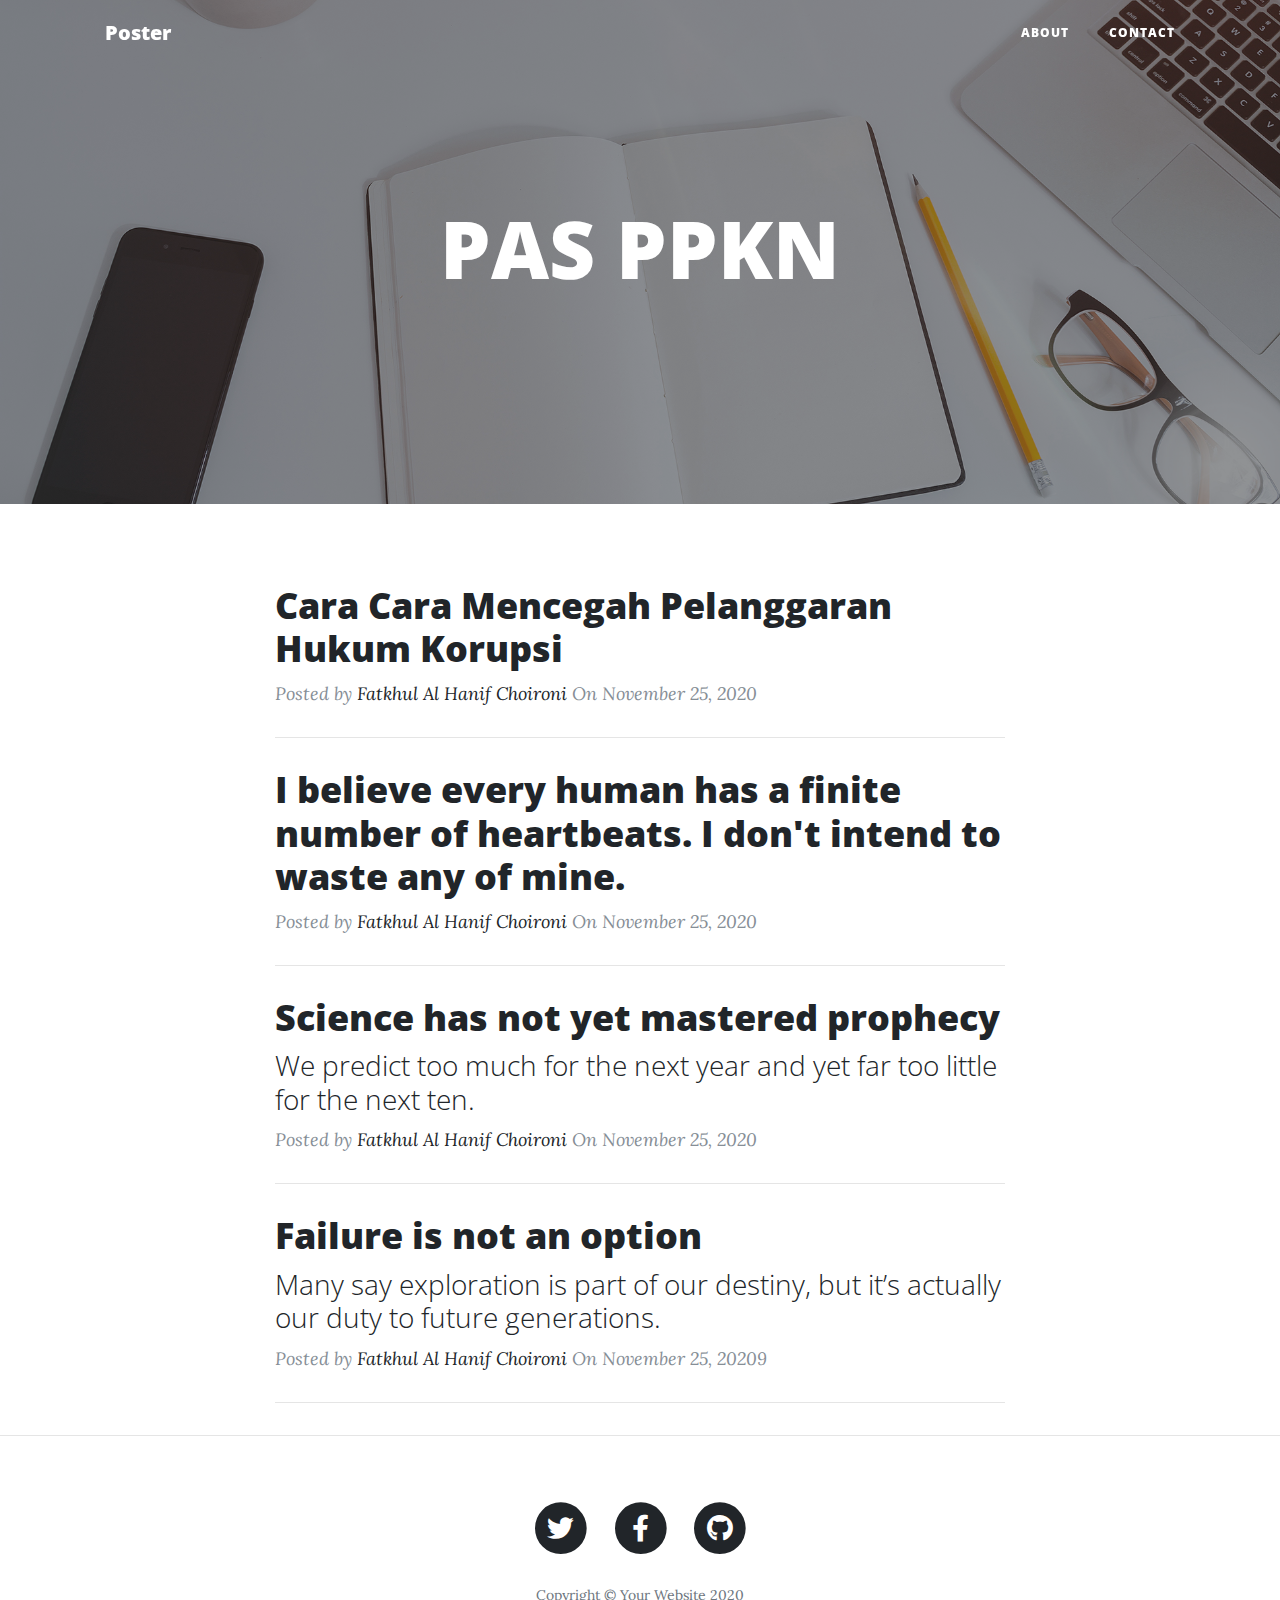
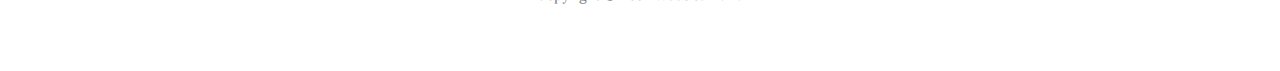
==== index.html @ aab808b7 "Initial commit" ====
<!DOCTYPE html>
<html lang="en">

<head>

  <meta charset="utf-8">
  <meta name="viewport" content="width=device-width, initial-scale=1, shrink-to-fit=no">
  <meta name="description" content="">
  <meta name="author" content="">

  <title>PASPKN</title>

  <!-- Bootstrap core CSS -->
  <link href="vendor/bootstrap/css/bootstrap.min.css" rel="stylesheet">

  <!-- Custom fonts for this template -->
  <link href="vendor/fontawesome-free/css/all.min.css" rel="stylesheet" type="text/css">
  <link href='https://fonts.googleapis.com/css?family=Lora:400,700,400italic,700italic' rel='stylesheet' type='text/css'>
  <link href='https://fonts.googleapis.com/css?family=Open+Sans:300italic,400italic,600italic,700italic,800italic,400,300,600,700,800' rel='stylesheet' type='text/css'>

  <!-- Custom styles for this template -->
  <link href="css/clean-blog.min.css" rel="stylesheet">

</head>

<body>

  <!-- Navigation -->
  <nav class="navbar navbar-expand-lg navbar-light fixed-top" id="mainNav">
    <div class="container">
      <a class="navbar-brand" href="index.html">Poster</a>
      <button class="navbar-toggler navbar-toggler-right" type="button" data-toggle="collapse" data-target="#navbarResponsive" aria-controls="navbarResponsive" aria-expanded="false" aria-label="Toggle navigation">
        Menu
        <i class="fas fa-bars"></i>
      </button>
      <div class="collapse navbar-collapse" id="navbarResponsive">
        <ul class="navbar-nav ml-auto">
          <li class="nav-item">
            <a class="nav-link" href="about.html">About</a>
          </li>
          <li class="nav-item">
            <a class="nav-link" href="contact.html">Contact</a>
          </li>
        </ul>
      </div>
    </div>
  </nav>

  <!-- Page Header -->
  <header class="masthead" style="background-image: url('img/home-bg.jpg')">
    <div class="overlay"></div>
    <div class="container">
      <div class="row">
        <div class="col-lg-8 col-md-10 mx-auto">
          <div class="site-heading">
            <h1>PAS PPKN</h1>
          </div>
        </div>
      </div>
    </div>
  </header>

  <!-- Main Content -->
  <div class="container">
    <div class="row">
      <div class="col-lg-8 col-md-10 mx-auto">
        <div class="post-preview">
          <a href="post.html">
            <h2 class="post-title">
              Cara Cara Mencegah Pelanggaran Hukum Korupsi 
            </h2>
            <h3 class="post-subtitle">
              
            </h3>
          </a>
          <p class="post-meta">Posted by
            <a href="#">Fatkhul Al Hanif Choironi</a>
            On November 25, 2020</p>
        </div>
        <hr>
        <div class="post-preview">
          <a href="post2.html">
            <h2 class="post-title">
              I believe every human has a finite number of heartbeats. I don't intend to waste any of mine.
            </h2>
          </a>
          <p class="post-meta">Posted by
            <a href="#">Fatkhul Al Hanif Choironi</a>
            On November 25, 2020</p>
        </div>
        <hr>
        <div class="post-preview">
          <a href="post.html">
            <h2 class="post-title">
              Science has not yet mastered prophecy
            </h2>
            <h3 class="post-subtitle">
              We predict too much for the next year and yet far too little for the next ten.
            </h3>
          </a>
          <p class="post-meta">Posted by
            <a href="#">Fatkhul Al Hanif Choironi</a>
            On November 25, 2020</p>
        </div>
        <hr>
        <div class="post-preview">
          <a href="post.html">
            <h2 class="post-title">
              Failure is not an option
            </h2>
            <h3 class="post-subtitle">
              Many say exploration is part of our destiny, but it’s actually our duty to future generations.
            </h3>
          </a>
          <p class="post-meta">Posted by
            <a href="#">Fatkhul Al Hanif Choironi</a>
            On November 25, 20209</p>
        </div>
        <hr>
        <!-- Pager -->
       
      </div>
    </div>
  </div>

  <hr>

  <!-- Footer -->
  <footer>
    <div class="container">
      <div class="row">
        <div class="col-lg-8 col-md-10 mx-auto">
          <ul class="list-inline text-center">
            <li class="list-inline-item">
              <a href="#">
                <span class="fa-stack fa-lg">
                  <i class="fas fa-circle fa-stack-2x"></i>
                  <i class="fab fa-twitter fa-stack-1x fa-inverse"></i>
                </span>
              </a>
            </li>
            <li class="list-inline-item">
              <a href="#">
                <span class="fa-stack fa-lg">
                  <i class="fas fa-circle fa-stack-2x"></i>
                  <i class="fab fa-facebook-f fa-stack-1x fa-inverse"></i>
                </span>
              </a>
            </li>
            <li class="list-inline-item">
              <a href="#">
                <span class="fa-stack fa-lg">
                  <i class="fas fa-circle fa-stack-2x"></i>
                  <i class="fab fa-github fa-stack-1x fa-inverse"></i>
                </span>
              </a>
            </li>
          </ul>
          <p class="copyright text-muted">Copyright &copy; Your Website 2020</p>
        </div>
      </div>
    </div>
  </footer>

  <!-- Bootstrap core JavaScript -->
  <script src="vendor/jquery/jquery.min.js"></script>
  <script src="vendor/bootstrap/js/bootstrap.bundle.min.js"></script>

  <!-- Custom scripts for this template -->
  <script src="js/clean-blog.min.js"></script>

</body>

</html>
---- css/clean-blog.min.css ----
/*!
 * Start Bootstrap - Clean Blog v5.0.10 (https://startbootstrap.com/theme/clean-blog)
 * Copyright 2013-2020 Start Bootstrap
 * Licensed under MIT (https://github.com/StartBootstrap/startbootstrap-clean-blog/blob/master/LICENSE)
 */body{font-size:20px;color:#212529;font-family:Lora,'Times New Roman',serif}p{line-height:1.5;margin:30px 0}p a{text-decoration:underline}h1,h2,h3,h4,h5,h6{font-weight:800;font-family:'Open Sans','Helvetica Neue',Helvetica,Arial,sans-serif}a{color:#212529;transition:all .2s}a:focus,a:hover{color:#0085a1}blockquote{font-style:italic;color:#868e96}.section-heading{font-size:36px;font-weight:700;margin-top:60px}.caption{font-size:14px;font-style:italic;display:block;margin:0;padding:10px;text-align:center;border-bottom-right-radius:5px;border-bottom-left-radius:5px}::-moz-selection{color:#fff;background:#0085a1;text-shadow:none}::selection{color:#fff;background:#0085a1;text-shadow:none}img::-moz-selection{color:#fff;background:0 0}img::selection{color:#fff;background:0 0}img::-moz-selection{color:#fff;background:0 0}#mainNav{position:absolute;border-bottom:1px solid #e9ecef;background-color:#fff;font-family:'Open Sans','Helvetica Neue',Helvetica,Arial,sans-serif}#mainNav .navbar-brand{font-weight:800;color:#343a40}#mainNav .navbar-toggler{font-size:12px;font-weight:800;padding:13px;text-transform:uppercase;color:#343a40}#mainNav .navbar-nav>li.nav-item>a{font-size:12px;font-weight:800;letter-spacing:1px;text-transform:uppercase}@media only screen and (min-width:992px){#mainNav{border-bottom:1px solid transparent;background:0 0}#mainNav .navbar-brand{padding:10px 20px;color:#fff}#mainNav .navbar-brand:focus,#mainNav .navbar-brand:hover{color:rgba(255,255,255,.8)}#mainNav .navbar-nav>li.nav-item>a{padding:10px 20px;color:#fff}#mainNav .navbar-nav>li.nav-item>a:focus,#mainNav .navbar-nav>li.nav-item>a:hover{color:rgba(255,255,255,.8)}}@media only screen and (min-width:992px){#mainNav{transition:background-color .2s;transform:translate3d(0,0,0);-webkit-backface-visibility:hidden;backface-visibility:hidden}#mainNav.is-fixed{position:fixed;top:-67px;transition:transform .2s;border-bottom:1px solid #fff;background-color:rgba(255,255,255,.9)}#mainNav.is-fixed .navbar-brand{color:#212529}#mainNav.is-fixed .navbar-brand:focus,#mainNav.is-fixed .navbar-brand:hover{color:#0085a1}#mainNav.is-fixed .navbar-nav>li.nav-item>a{color:#212529}#mainNav.is-fixed .navbar-nav>li.nav-item>a:focus,#mainNav.is-fixed .navbar-nav>li.nav-item>a:hover{color:#0085a1}#mainNav.is-visible{transform:translate3d(0,100%,0)}}header.masthead{margin-bottom:50px;background:no-repeat center center;background-color:#868e96;background-attachment:scroll;position:relative;background-size:cover}header.masthead .overlay{position:absolute;top:0;left:0;height:100%;width:100%;background-color:#212529;opacity:.5}header.masthead .page-heading,header.masthead .post-heading,header.masthead .site-heading{padding:200px 0 150px;color:#fff}@media only screen and (min-width:768px){header.masthead .page-heading,header.masthead .post-heading,header.masthead .site-heading{padding:200px 0}}header.masthead .page-heading,header.masthead .site-heading{text-align:center}header.masthead .page-heading h1,header.masthead .site-heading h1{font-size:50px;margin-top:0}header.masthead .page-heading .subheading,header.masthead .site-heading .subheading{font-size:24px;font-weight:300;line-height:1.1;display:block;margin:10px 0 0;font-family:'Open Sans','Helvetica Neue',Helvetica,Arial,sans-serif}@media only screen and (min-width:768px){header.masthead .page-heading h1,header.masthead .site-heading h1{font-size:80px}}header.masthead .post-heading h1{font-size:35px}header.masthead .post-heading .meta,header.masthead .post-heading .subheading{line-height:1.1;display:block}header.masthead .post-heading .subheading{font-size:24px;font-weight:600;margin:10px 0 30px;font-family:'Open Sans','Helvetica Neue',Helvetica,Arial,sans-serif}header.masthead .post-heading .meta{font-size:20px;font-weight:300;font-style:italic;font-family:Lora,'Times New Roman',serif}header.masthead .post-heading .meta a{color:#fff}@media only screen and (min-width:768px){header.masthead .post-heading h1{font-size:55px}header.masthead .post-heading .subheading{font-size:30px}}.post-preview>a{color:#212529}.post-preview>a:focus,.post-preview>a:hover{text-decoration:none;color:#0085a1}.post-preview>a>.post-title{font-size:30px;margin-top:30px;margin-bottom:10px}.post-preview>a>.post-subtitle{font-weight:300;margin:0 0 10px}.post-preview>.post-meta{font-size:18px;font-style:italic;margin-top:0;color:#868e96}.post-preview>.post-meta>a{text-decoration:none;color:#212529}.post-preview>.post-meta>a:focus,.post-preview>.post-meta>a:hover{text-decoration:underline;color:#0085a1}@media only screen and (min-width:768px){.post-preview>a>.post-title{font-size:36px}}.floating-label-form-group{font-size:14px;position:relative;margin-bottom:0;padding-bottom:.5em;border-bottom:1px solid #dee2e6}.floating-label-form-group input,.floating-label-form-group textarea{font-size:1.5em;position:relative;z-index:1;padding:0;resize:none;border:none;border-radius:0;background:0 0;box-shadow:none!important;font-family:Lora,'Times New Roman',serif}.floating-label-form-group input::-webkit-input-placeholder,.floating-label-form-group textarea::-webkit-input-placeholder{color:#868e96;font-family:Lora,'Times New Roman',serif}.floating-label-form-group label{font-size:.85em;line-height:1.764705882em;position:relative;z-index:0;top:2em;display:block;margin:0;transition:top .3s ease,opacity .3s ease;opacity:0}.floating-label-form-group .help-block{margin:15px 0}.floating-label-form-group-with-value label{top:0;opacity:1}.floating-label-form-group-with-focus label{color:#0085a1}form .form-group:first-child .floating-label-form-group{border-top:1px solid #dee2e6}footer{padding:50px 0 65px}footer .list-inline{margin:0;padding:0}footer .copyright{font-size:14px;margin-bottom:0;text-align:center}.btn{font-size:14px;font-weight:800;padding:15px 25px;letter-spacing:1px;text-transform:uppercase;border-radius:0;font-family:'Open Sans','Helvetica Neue',Helvetica,Arial,sans-serif}.btn-primary{background-color:#0085a1;border-color:#0085a1}.btn-primary:active,.btn-primary:focus,.btn-primary:hover{color:#fff;background-color:#00657b!important;border-color:#00657b!important}.btn-lg{font-size:16px;padding:25px 35px}
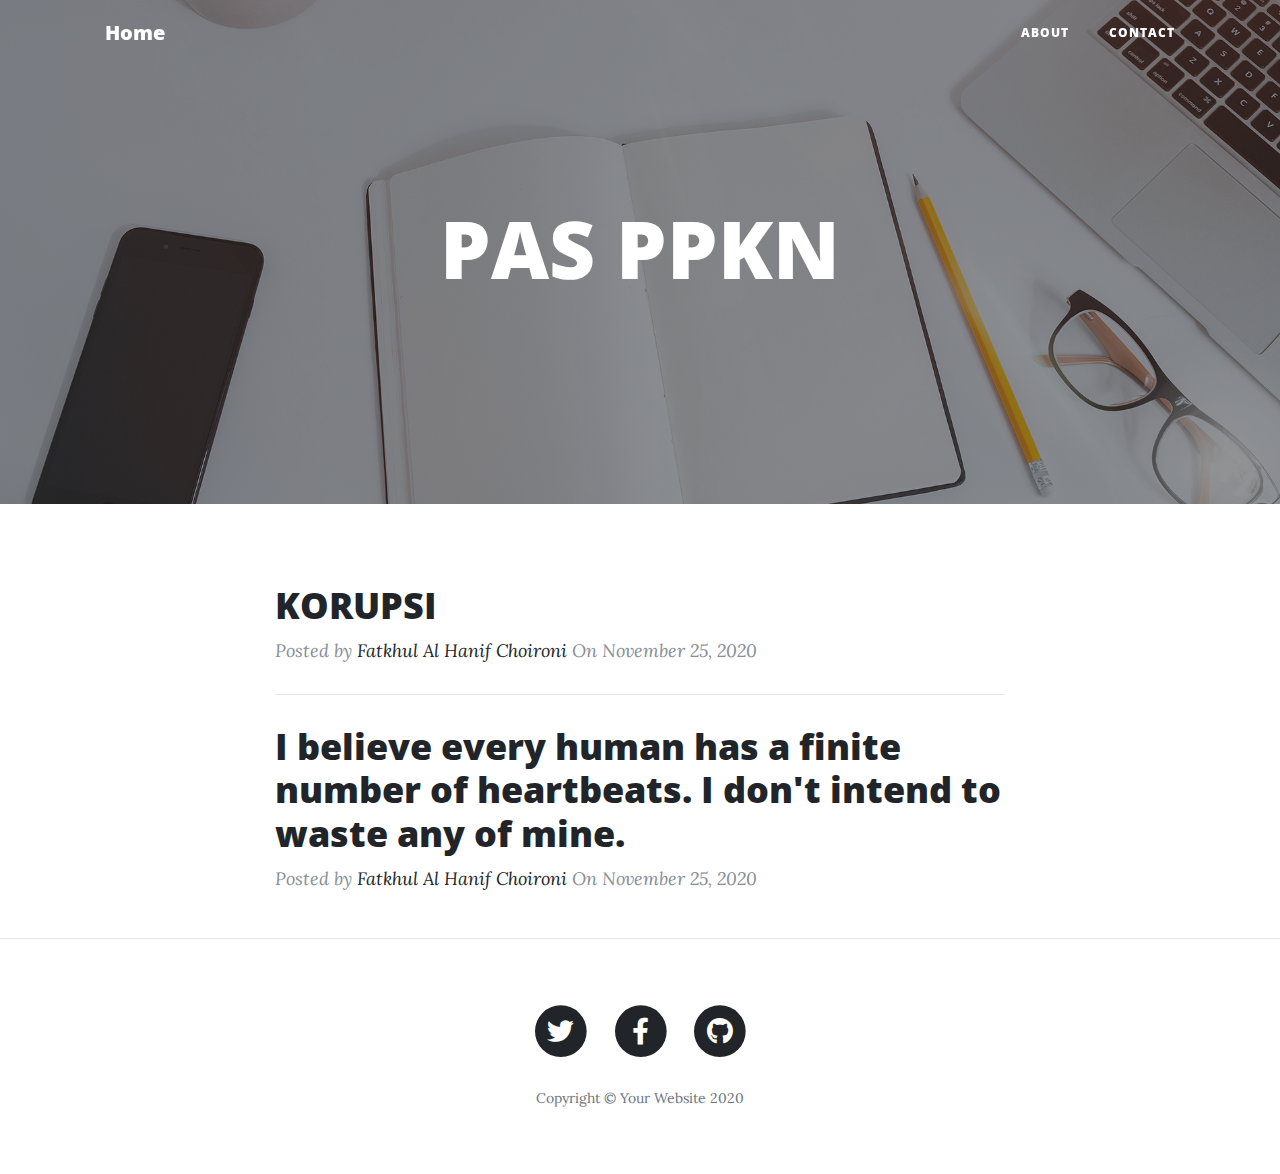
==== commit 1369b9a8: "update" ====
--- a/index.html
+++ b/index.html
@@ -8,7 +8,7 @@
   <meta name="description" content="">
   <meta name="author" content="">
 
-  <title>PASPKN</title>
+  <title>PAS PPKN</title>
 
   <!-- Bootstrap core CSS -->
   <link href="vendor/bootstrap/css/bootstrap.min.css" rel="stylesheet">
@@ -28,7 +28,7 @@
   <!-- Navigation -->
   <nav class="navbar navbar-expand-lg navbar-light fixed-top" id="mainNav">
     <div class="container">
-      <a class="navbar-brand" href="index.html">Poster</a>
+      <a class="navbar-brand" href="index.html">Home</a>
       <button class="navbar-toggler navbar-toggler-right" type="button" data-toggle="collapse" data-target="#navbarResponsive" aria-controls="navbarResponsive" aria-expanded="false" aria-label="Toggle navigation">
         Menu
         <i class="fas fa-bars"></i>
@@ -65,9 +65,9 @@
     <div class="row">
       <div class="col-lg-8 col-md-10 mx-auto">
         <div class="post-preview">
-          <a href="post.html">
+          <a href="korupsi.html">
             <h2 class="post-title">
-              Cara Cara Mencegah Pelanggaran Hukum Korupsi 
+             KORUPSI 
             </h2>
             <h3 class="post-subtitle">
               
@@ -79,7 +79,7 @@
         </div>
         <hr>
         <div class="post-preview">
-          <a href="post2.html">
+          <a href="bullying.html">
             <h2 class="post-title">
               I believe every human has a finite number of heartbeats. I don't intend to waste any of mine.
             </h2>
@@ -88,35 +88,7 @@
             <a href="#">Fatkhul Al Hanif Choironi</a>
             On November 25, 2020</p>
         </div>
-        <hr>
-        <div class="post-preview">
-          <a href="post.html">
-            <h2 class="post-title">
-              Science has not yet mastered prophecy
-            </h2>
-            <h3 class="post-subtitle">
-              We predict too much for the next year and yet far too little for the next ten.
-            </h3>
-          </a>
-          <p class="post-meta">Posted by
-            <a href="#">Fatkhul Al Hanif Choironi</a>
-            On November 25, 2020</p>
-        </div>
-        <hr>
-        <div class="post-preview">
-          <a href="post.html">
-            <h2 class="post-title">
-              Failure is not an option
-            </h2>
-            <h3 class="post-subtitle">
-              Many say exploration is part of our destiny, but it’s actually our duty to future generations.
-            </h3>
-          </a>
-          <p class="post-meta">Posted by
-            <a href="#">Fatkhul Al Hanif Choironi</a>
-            On November 25, 20209</p>
-        </div>
-        <hr>
+
         <!-- Pager -->
        
       </div>
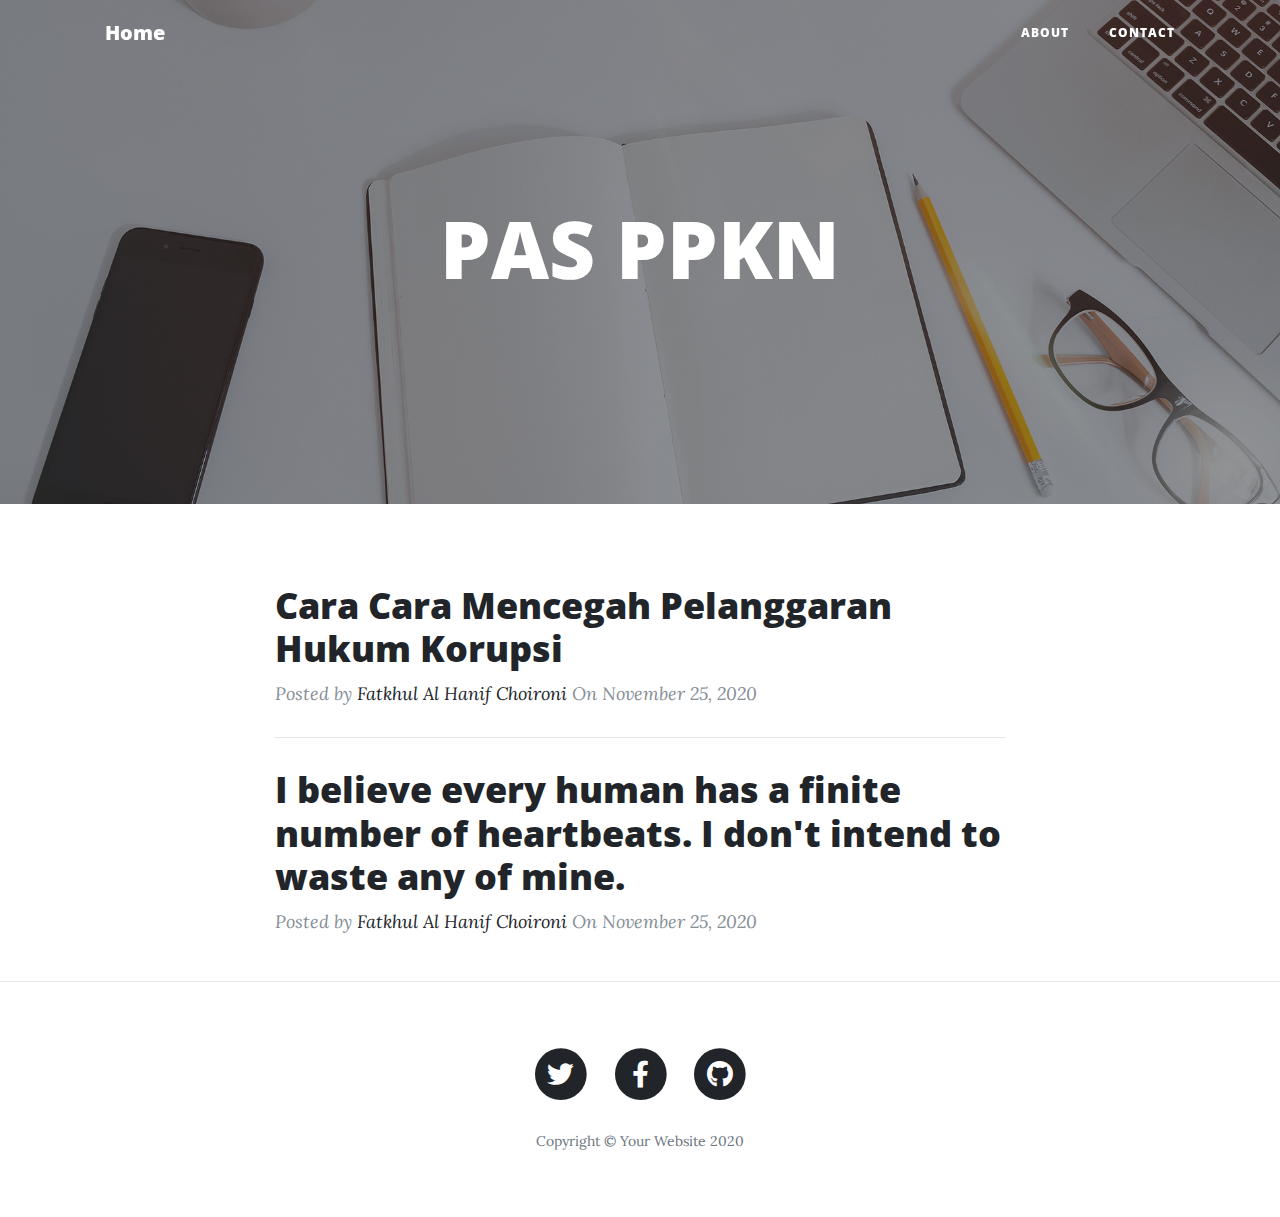
==== commit b503bcf0: "update" ====
--- a/index.html
+++ b/index.html
@@ -67,7 +67,7 @@
         <div class="post-preview">
           <a href="korupsi.html">
             <h2 class="post-title">
-             KORUPSI 
+              Cara Cara Mencegah Pelanggaran Hukum Korupsi
             </h2>
             <h3 class="post-subtitle">
               
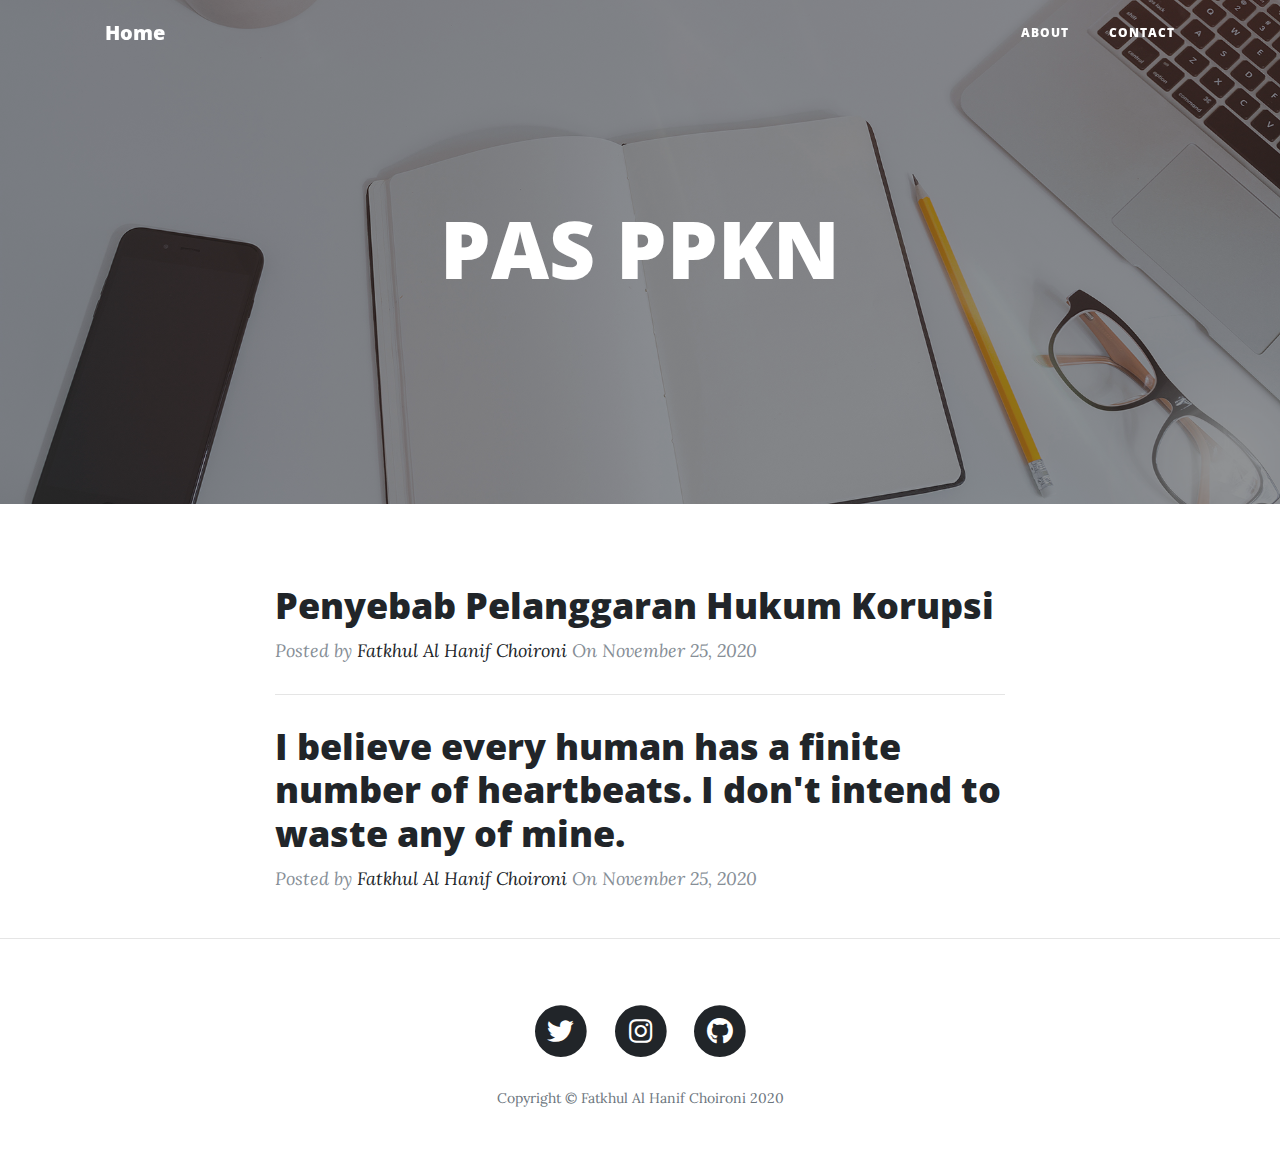
==== commit d5c2b969: "update" ====
--- a/index.html
+++ b/index.html
@@ -67,8 +67,8 @@
         <div class="post-preview">
           <a href="korupsi.html">
             <h2 class="post-title">
-              Cara Cara Mencegah Pelanggaran Hukum Korupsi
-            </h2>
+              Penyebab Pelanggaran Hukum Korupsi
+                        </h2>
             <h3 class="post-subtitle">
               
             </h3>
@@ -112,15 +112,15 @@
               </a>
             </li>
             <li class="list-inline-item">
-              <a href="#">
+              <a href="https://www.instagram.com/alfatkhulchoi1/">
                 <span class="fa-stack fa-lg">
                   <i class="fas fa-circle fa-stack-2x"></i>
-                  <i class="fab fa-facebook-f fa-stack-1x fa-inverse"></i>
+                  <i class="fab fa-instagram fa-stack-1x fa-inverse"></i>
                 </span>
               </a>
             </li>
             <li class="list-inline-item">
-              <a href="#">
+              <a href="https://github.com/fatkhul123">
                 <span class="fa-stack fa-lg">
                   <i class="fas fa-circle fa-stack-2x"></i>
                   <i class="fab fa-github fa-stack-1x fa-inverse"></i>
@@ -128,7 +128,7 @@
               </a>
             </li>
           </ul>
-          <p class="copyright text-muted">Copyright &copy; Your Website 2020</p>
+          <p class="copyright text-muted">Copyright &copy; Fatkhul Al Hanif Choironi 2020</p>
         </div>
       </div>
     </div>
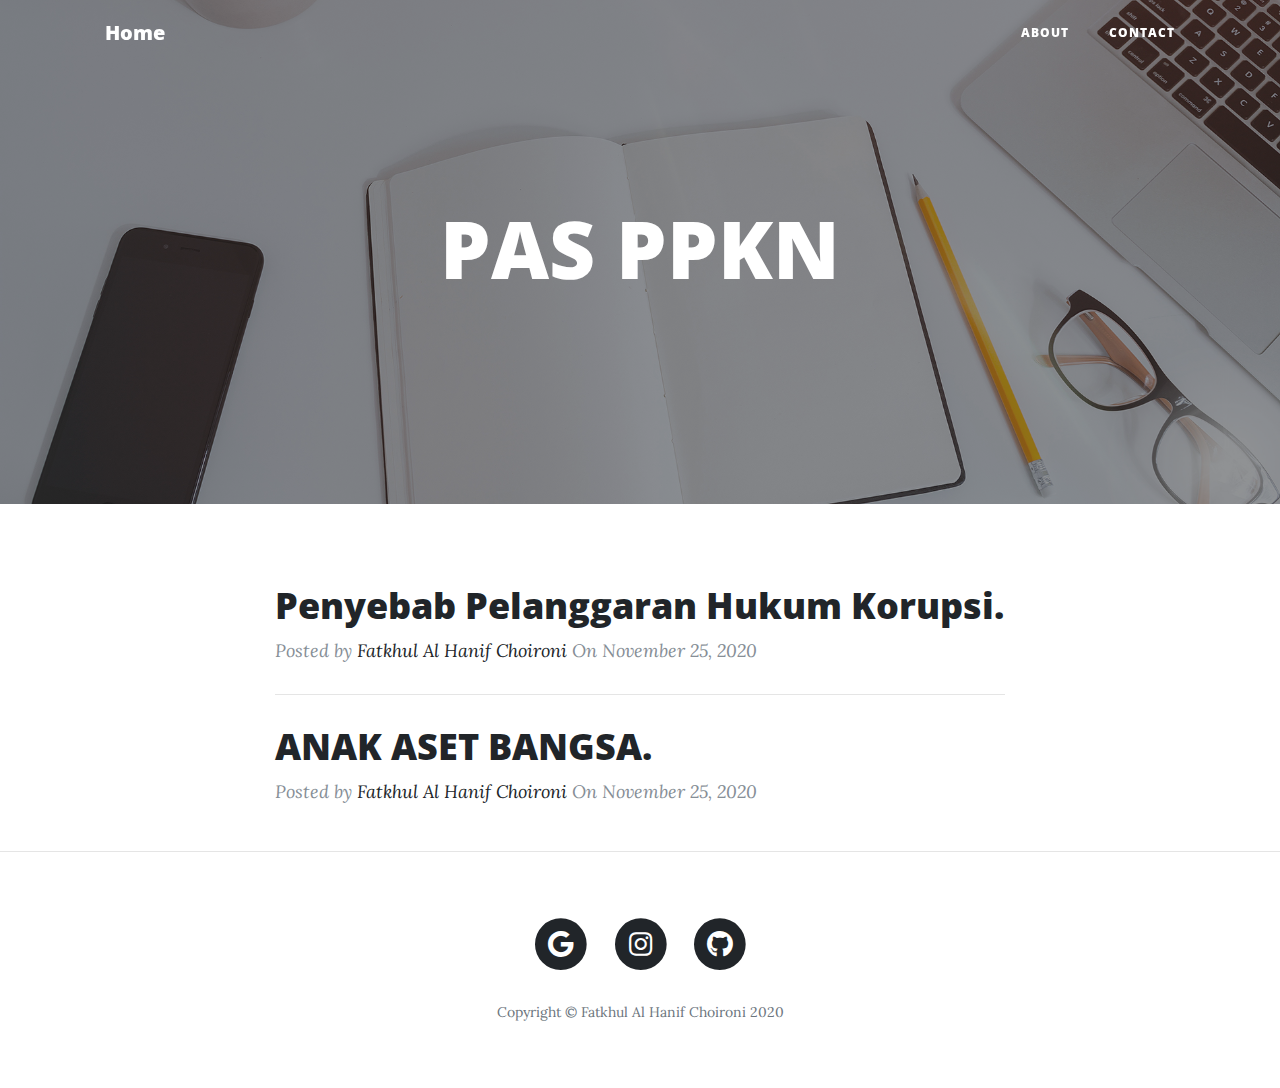
==== commit 3fb9d0f6: "Update index.html" ====
--- a/index.html
+++ b/index.html
@@ -67,7 +67,7 @@
         <div class="post-preview">
           <a href="korupsi.html">
             <h2 class="post-title">
-              Penyebab Pelanggaran Hukum Korupsi
+              Penyebab Pelanggaran Hukum Korupsi.
                         </h2>
             <h3 class="post-subtitle">
               
@@ -79,9 +79,9 @@
         </div>
         <hr>
         <div class="post-preview">
-          <a href="bullying.html">
+          <a href="aset anak bangsa.html">
             <h2 class="post-title">
-              I believe every human has a finite number of heartbeats. I don't intend to waste any of mine.
+              ANAK ASET BANGSA.
             </h2>
           </a>
           <p class="post-meta">Posted by
@@ -104,10 +104,10 @@
         <div class="col-lg-8 col-md-10 mx-auto">
           <ul class="list-inline text-center">
             <li class="list-inline-item">
-              <a href="#">
+              <a href="mailto:fatkhulxrpl12018rus@gmail.com">
                 <span class="fa-stack fa-lg">
                   <i class="fas fa-circle fa-stack-2x"></i>
-                  <i class="fab fa-twitter fa-stack-1x fa-inverse"></i>
+                  <i class="fab fa-google fa-stack-1x fa-inverse"></i>
                 </span>
               </a>
             </li>
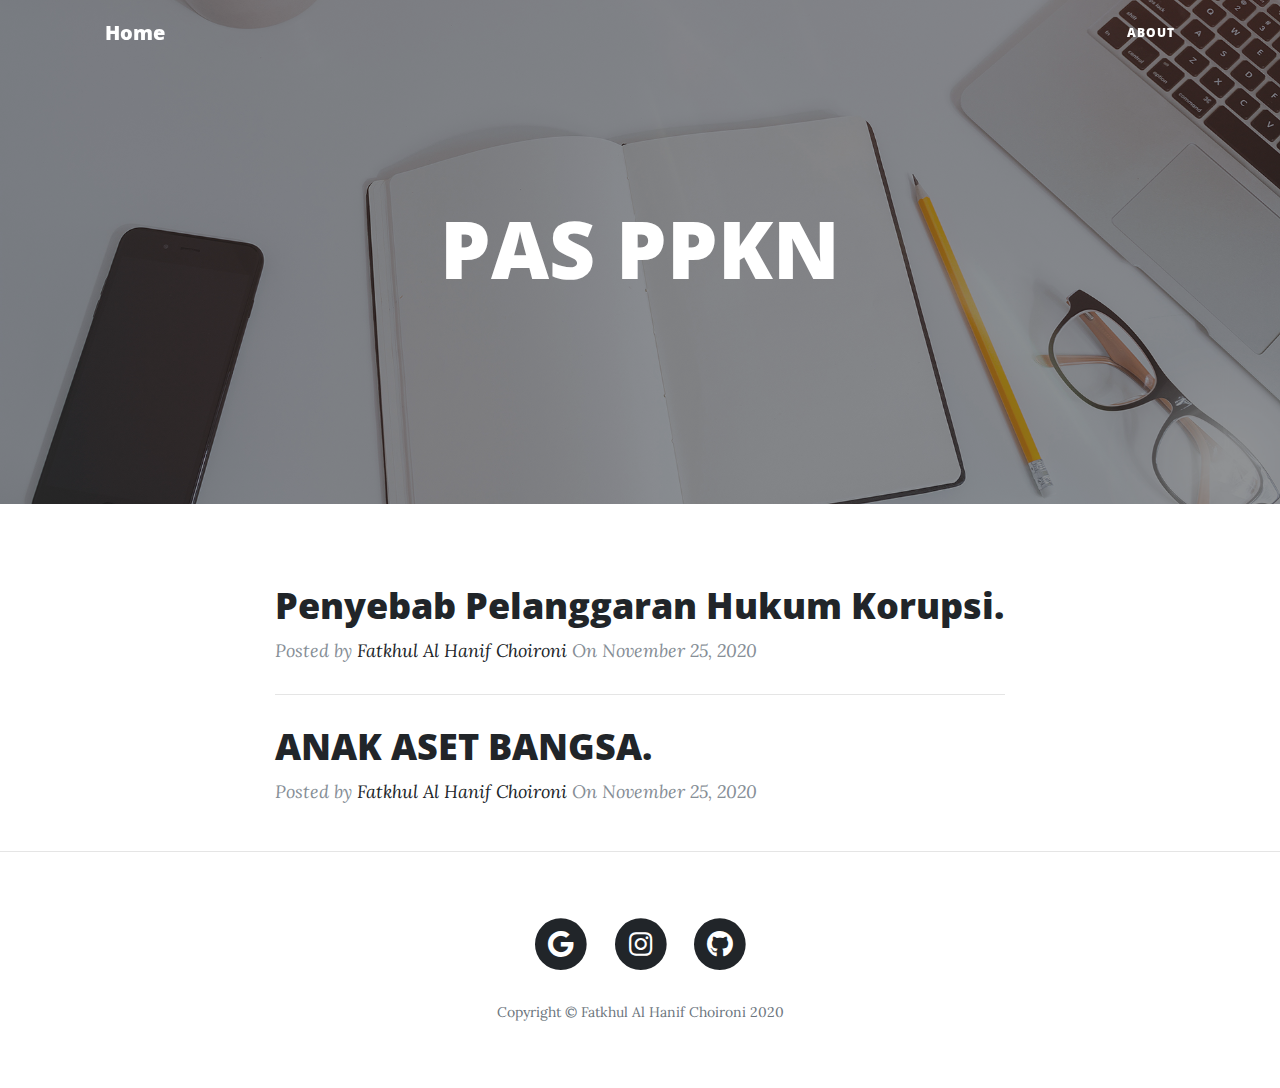
==== commit 9fe72c89: "update" ====
--- a/index.html
+++ b/index.html
@@ -38,9 +38,7 @@
           <li class="nav-item">
             <a class="nav-link" href="about.html">About</a>
           </li>
-          <li class="nav-item">
-            <a class="nav-link" href="contact.html">Contact</a>
-          </li>
+
         </ul>
       </div>
     </div>
